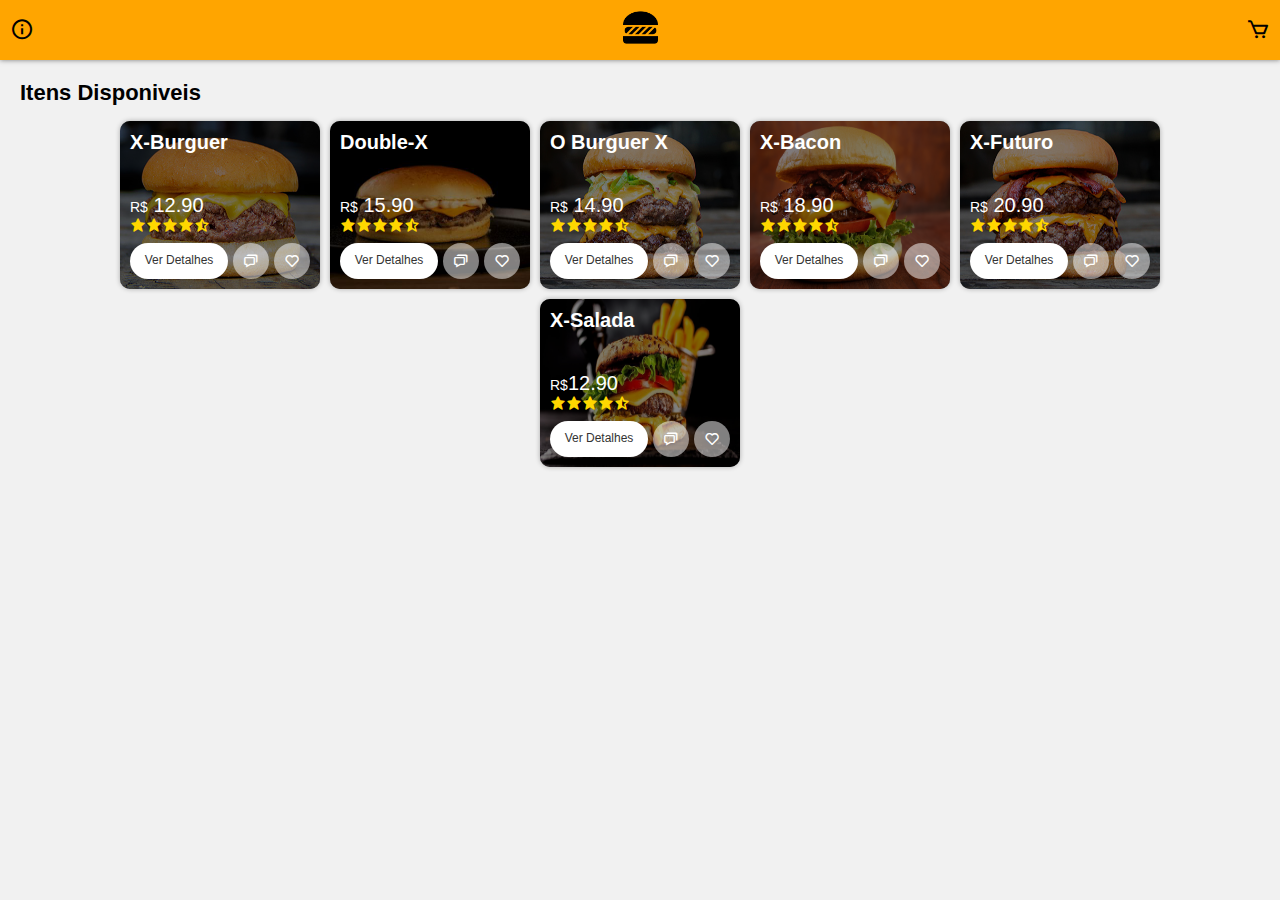
==== index.html @ 21aec9fd "update" ====
<!DOCTYPE html>
<html lang="pt-br">
<head>
    <meta charset="UTF-8">
    <meta name="viewport" content="width=device-width, initial-scale=1.0">
    <title>Burguer Io</title>
    <link rel="stylesheet" href="style.css">
    <link href='https://unpkg.com/boxicons@2.1.4/css/boxicons.min.css' rel='stylesheet'>
</head>
<body>

    <header class="app-bar">
        <i class='bx bx-info-circle'></i>
        <div class="app-logo">
            <img src="assets/images/burguer-logo.png" alt="">
        </div>
        <i class='bx bx-cart'></i>
    </header>

    <main class="home">

        <h1>Itens Disponiveis</h1>

        <section class="items-list">

            <!-- Item card -->
            <div class="item-card">

                <img class="item-image" src="assets/images/x-burger.jpg" alt="">

                <div class="card-content">

                    <h2>X-Burguer</h2>

                    <p class="item-price"><span class="less-price">R$</span> 12.90</p>

                    <div class="item-raiting">
                        <i class='bx bxs-star'></i>
                        <i class='bx bxs-star'></i>
                        <i class='bx bxs-star'></i>
                        <i class='bx bxs-star'></i>
                        <i class='bx bxs-star-half' ></i>
                    </div>

                    <div class="item-option">
                        <a href="item-details.html" class="option-detail"> Ver Detalhes </a>

                        <div class="icon-option">
                            <i class='bx bx-chat'></i>
                        </div>

                        <div class="icon-option">
                            <i class='bx bx-heart'></i>
                        </div>

                    </div>

                </div>

            </div>
            <!-- Item card -->

            <!-- Item card -->
            <div class="item-card">

                <img class="item-image" src="assets/images/double-x.jpeg" alt="">

                <div class="card-content">

                    <h2>Double-X</h2>

                    <p class="item-price"><span class="less-price">R$</span> 15.90</p>

                    <div class="item-raiting">
                        <i class='bx bxs-star'></i>
                        <i class='bx bxs-star'></i>
                        <i class='bx bxs-star'></i>
                        <i class='bx bxs-star'></i>
                        <i class='bx bxs-star-half' ></i>
                    </div>

                    <div class="item-option">
                        <a href="item-detail.html" class="option-detail"> Ver Detalhes </a>

                        <div class="icon-option">
                            <i class='bx bx-chat'></i>
                        </div>

                        <div class="icon-option">
                            <i class='bx bx-heart'></i>
                        </div>

                    </div>

                </div>

            </div>
            <!-- Item card -->

            <!-- Item card -->
            <div class="item-card">

                <img class="item-image" src="assets/images/o-burguer-x.jpg" alt="">

                <div class="card-content">

                    <h2>O Burguer X</h2>

                    <p class="item-price"><span class="less-price">R$</span> 14.90</p>

                    <div class="item-raiting">
                        <i class='bx bxs-star'></i>
                        <i class='bx bxs-star'></i>
                        <i class='bx bxs-star'></i>
                        <i class='bx bxs-star'></i>
                        <i class='bx bxs-star-half' ></i>
                    </div>

                    <div class="item-option">
                        <a href="item-detail.html" class="option-detail"> Ver Detalhes </a>

                        <div class="icon-option">
                            <i class='bx bx-chat'></i>
                        </div>

                        <div class="icon-option">
                            <i class='bx bx-heart'></i>
                        </div>

                    </div>

                </div>

            </div>
            <!-- Item card -->

            <!-- Item card -->
            <div class="item-card">

                <img class="item-image" src="assets/images/x-bacon.jpg" alt="">

                <div class="card-content">

                    <h2>X-Bacon</h2>

                    <p class="item-price"><span class="less-price">R$</span> 18.90</p>

                    <div class="item-raiting">
                        <i class='bx bxs-star'></i>
                        <i class='bx bxs-star'></i>
                        <i class='bx bxs-star'></i>
                        <i class='bx bxs-star'></i>
                        <i class='bx bxs-star-half' ></i>
                    </div>

                    <div class="item-option">
                        <a href="item-detail.html" class="option-detail"> Ver Detalhes </a>

                        <div class="icon-option">
                            <i class='bx bx-chat'></i>
                        </div>

                        <div class="icon-option">
                            <i class='bx bx-heart'></i>
                        </div>

                    </div>

                </div>

            </div>
            <!-- Item card -->

            <!-- Item card -->
            <div class="item-card">

                <img class="item-image" src="assets/images/x-futuro.jpg" alt="">

                <div class="card-content">

                    <h2>X-Futuro</h2>

                    <p class="item-price"><span class="less-price">R$</span> 20.90</p>

                    <div class="item-raiting">
                        <i class='bx bxs-star'></i>
                        <i class='bx bxs-star'></i>
                        <i class='bx bxs-star'></i>
                        <i class='bx bxs-star'></i>
                        <i class='bx bxs-star-half' ></i>
                    </div>

                    <div class="item-option">
                        <a href="item-detail.html" class="option-detail"> Ver Detalhes </a>

                        <div class="icon-option">
                            <i class='bx bx-chat'></i>
                        </div>

                        <div class="icon-option">
                            <i class='bx bx-heart'></i>
                        </div>

                    </div>

                </div>
 
            </div>
            <!-- Item card -->

            <!-- Item card -->
            <div class="item-card">

                <img class="item-image" src="assets/images/x-salada.jpg" alt="">

                <div class="card-content">

                    <h2>X-Salada</h2>

                    <p class="item-price"><span class="less-price">R$</span>12.90</p>

                    <div class="item-raiting">
                        <i class='bx bxs-star'></i>
                        <i class='bx bxs-star'></i>
                        <i class='bx bxs-star'></i>
                        <i class='bx bxs-star'></i>
                        <i class='bx bxs-star-half' ></i>
                    </div>

                    <div class="item-option">
                        <a href="item-detail.html" class="option-detail"> Ver Detalhes </a>

                        <div class="icon-option">
                            <i class='bx bx-chat'></i>
                        </div>

                        <div class="icon-option">
                            <i class='bx bx-heart'></i>
                        </div>

                    </div>

                </div>

            </div>
            <!-- Item card -->

        </section>

    </main>
    
</body>
</html>
---- style.css ----
* {
    padding: 0;
    margin: 0;
    box-sizing: border-box;
}

body {
    font-family: 'Franklin Gothic Medium', 'Arial Narrow', Arial, sans-serif;
    background-color: #f1f1f1;
}

.app-bar {
    height: 60px;
    background-color: orange;
    box-shadow: 0px 0px 5px rgba(0, 0, 0, 0.5);
    padding: 10px;
    display: flex;
    align-items: center;
    justify-content: space-between;
    font-size: 24px;
}

.app-logo {
    flex: 2;
    text-align: center;
}

.app-bar img {
    width: 35px;
}

main {
    padding: 20px;
}

main h1 {
    font-size: 22px;
    margin-bottom: 10px;
}

.items-list {
    display: flex;
    flex-wrap: wrap;
    align-items: center;
    justify-content: center;
}

.item-card {
    width: 200px;
    overflow: hidden;
    position: relative;
    background-color: black;
    color: white;
    border-radius: 10px;
    box-shadow: 0px 0px 5px rgba(0, 0, 0, 0.3);
    margin: 5px;
}

.item-card .item-image {
    width: 100%;
    height: 100%;
    position: absolute;
    opacity: 0.5;
}

.item-card .card-content {
    position: relative;
    padding: 10px;
}

.item-card .card-content a {
    text-decoration: none;
}

.item-card .card-content h2 {
    font-size: 20px;
    margin-bottom: 40px;
}

.item-card .card-content .item-price {
    font-size: 20px;
}

.item-card .card-content .less-price {
    font-size: 14px;
}

.item-raiting {
    color: gold;
    margin-bottom: 10px;
    display: flex;
}

.item-card .card-content .item-option {
    display: flex;
}

.option-detail {
    flex: 2;
    background-color: white;
    font-size: 12px;
    text-align: center;
    border-radius: 20px;
    color: #333;
    padding: 10px;
    text-decoration: none;
}

.icon-option {
    background-color: rgba(255, 255, 255, 0.5);
    display: flex;
    padding: 10px;
    border-radius: 100%;
    margin-left: 5px;
}

/* Details page */
.header-details {
    width: 100%;
    height: 250px;
    overflow: hidden;
    position: relative;
}

.header-details img {
    width: 100%;
    height: 100%;
    position: absolute;
}

.header-details .option-details {
    position: relative;
    display: flex;
    justify-content: space-between;
    padding: 10px;
}

.header-details .option-details .right-option {
    display: flex;
}

.header-details .option-details a {
    text-decoration: none;
    color: black;
}

.main-details {
    border-top-left-radius: 20px;
    border-top-right-radius: 20px;
    background-color: white;
    position: absolute;
    top: 230px;
}

.main-details .item-raiting p {
    color: #33333392;
    font-size: 14px;
    margin-left: 5px;
}

.info-details .description-details {
    text-align: justify;
    font-size: 14px;
}

.info-details .galery-details {
    display: flex;
    justify-content: center;
    align-items: center;
    margin: 20px;
}

.info-details .galery-details .galery-image {
    flex: 1;
    margin: 5px;
}

.info-details .galery-details .galery-image img {
    width: 100%;
    height: 100%;
    border-radius: 10px;
    box-shadow: 0px 0px 5px rgba(0, 0, 0, 0.445);
}

.info-details .buy-item {
    display: flex;
    align-items: center;
    gap: 20px;
}

.info-details .buy-item .price-item {
    font-size: 18px;
}

.info-details .buy-item .option-detail {
    background-color: orange;
    font-weight: bold;
    font-size: 14px;
    color: white;
}
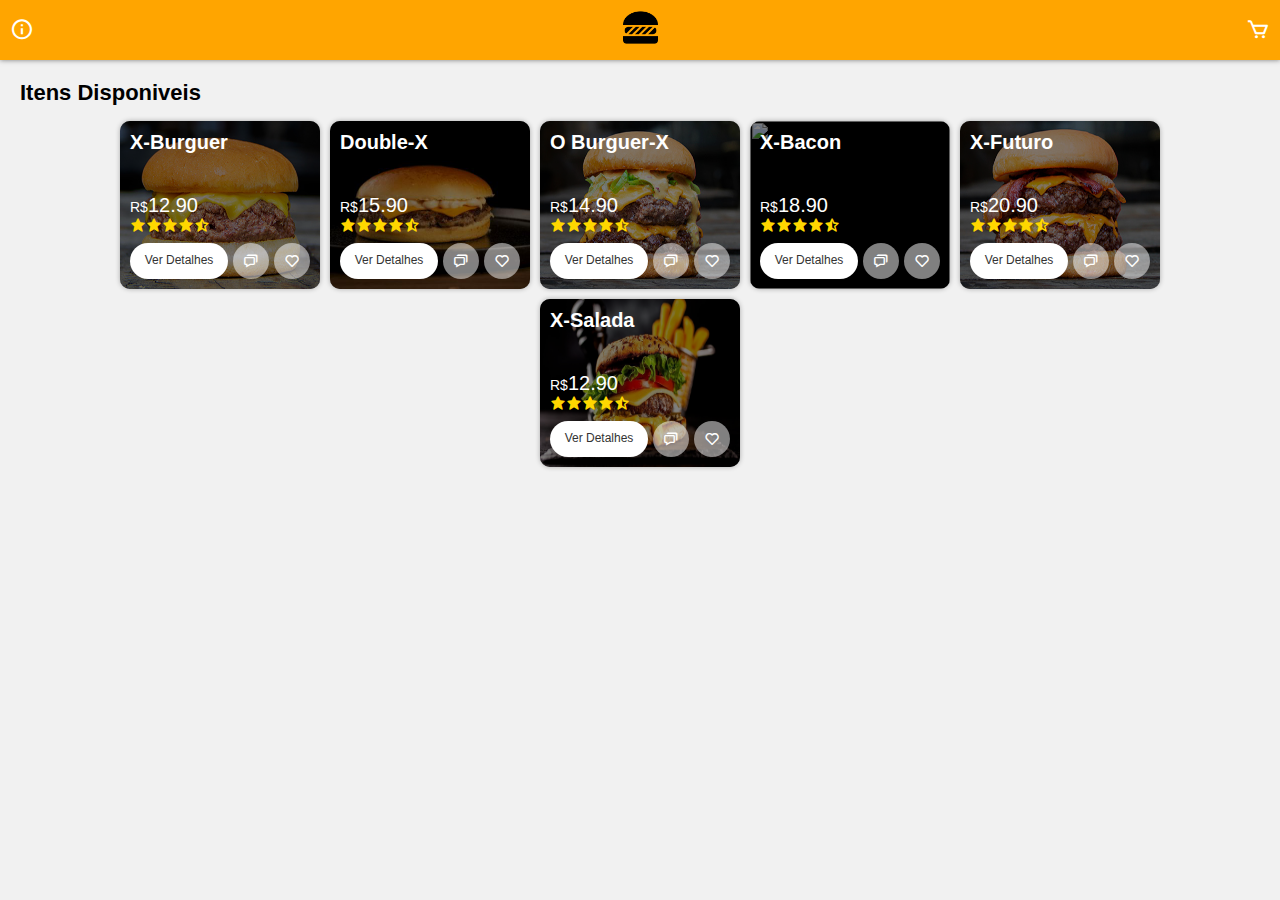
==== commit e88a0036: "colocando os arquivos pwa" ====
--- a/index.html
+++ b/index.html
@@ -4,6 +4,15 @@
     <meta charset="UTF-8">
     <meta name="viewport" content="width=device-width, initial-scale=1.0">
     <title>Burguer Io</title>
+
+    <!-- PWA Configs -->
+    <link rel="manifest" href="manifest.json" />
+
+    <link rel="apple-touch-icon" href="assets/images/burguer-logo.png" />
+    <meta name="apple-mobile-web-app-status-bar" content="#ff4500" />
+    <meta name="theme-color" content="#ff4500" />
+    <!-- END PWA Configs -->
+
     <link rel="stylesheet" href="style.css">
     <link href='https://unpkg.com/boxicons@2.1.4/css/boxicons.min.css' rel='stylesheet'>
 </head>
@@ -23,231 +32,11 @@
 
         <section class="items-list">
 
-            <!-- Item card -->
-            <div class="item-card">
-
-                <img class="item-image" src="assets/images/x-burger.jpg" alt="">
-
-                <div class="card-content">
-
-                    <h2>X-Burguer</h2>
-
-                    <p class="item-price"><span class="less-price">R$</span> 12.90</p>
-
-                    <div class="item-raiting">
-                        <i class='bx bxs-star'></i>
-                        <i class='bx bxs-star'></i>
-                        <i class='bx bxs-star'></i>
-                        <i class='bx bxs-star'></i>
-                        <i class='bx bxs-star-half' ></i>
-                    </div>
-
-                    <div class="item-option">
-                        <a href="item-details.html" class="option-detail"> Ver Detalhes </a>
-
-                        <div class="icon-option">
-                            <i class='bx bx-chat'></i>
-                        </div>
-
-                        <div class="icon-option">
-                            <i class='bx bx-heart'></i>
-                        </div>
-
-                    </div>
-
-                </div>
-
-            </div>
-            <!-- Item card -->
-
-            <!-- Item card -->
-            <div class="item-card">
-
-                <img class="item-image" src="assets/images/double-x.jpeg" alt="">
-
-                <div class="card-content">
-
-                    <h2>Double-X</h2>
-
-                    <p class="item-price"><span class="less-price">R$</span> 15.90</p>
-
-                    <div class="item-raiting">
-                        <i class='bx bxs-star'></i>
-                        <i class='bx bxs-star'></i>
-                        <i class='bx bxs-star'></i>
-                        <i class='bx bxs-star'></i>
-                        <i class='bx bxs-star-half' ></i>
-                    </div>
-
-                    <div class="item-option">
-                        <a href="item-detail.html" class="option-detail"> Ver Detalhes </a>
-
-                        <div class="icon-option">
-                            <i class='bx bx-chat'></i>
-                        </div>
-
-                        <div class="icon-option">
-                            <i class='bx bx-heart'></i>
-                        </div>
-
-                    </div>
-
-                </div>
-
-            </div>
-            <!-- Item card -->
-
-            <!-- Item card -->
-            <div class="item-card">
-
-                <img class="item-image" src="assets/images/o-burguer-x.jpg" alt="">
-
-                <div class="card-content">
-
-                    <h2>O Burguer X</h2>
-
-                    <p class="item-price"><span class="less-price">R$</span> 14.90</p>
-
-                    <div class="item-raiting">
-                        <i class='bx bxs-star'></i>
-                        <i class='bx bxs-star'></i>
-                        <i class='bx bxs-star'></i>
-                        <i class='bx bxs-star'></i>
-                        <i class='bx bxs-star-half' ></i>
-                    </div>
-
-                    <div class="item-option">
-                        <a href="item-detail.html" class="option-detail"> Ver Detalhes </a>
-
-                        <div class="icon-option">
-                            <i class='bx bx-chat'></i>
-                        </div>
-
-                        <div class="icon-option">
-                            <i class='bx bx-heart'></i>
-                        </div>
-
-                    </div>
-
-                </div>
-
-            </div>
-            <!-- Item card -->
-
-            <!-- Item card -->
-            <div class="item-card">
-
-                <img class="item-image" src="assets/images/x-bacon.jpg" alt="">
-
-                <div class="card-content">
-
-                    <h2>X-Bacon</h2>
-
-                    <p class="item-price"><span class="less-price">R$</span> 18.90</p>
-
-                    <div class="item-raiting">
-                        <i class='bx bxs-star'></i>
-                        <i class='bx bxs-star'></i>
-                        <i class='bx bxs-star'></i>
-                        <i class='bx bxs-star'></i>
-                        <i class='bx bxs-star-half' ></i>
-                    </div>
-
-                    <div class="item-option">
-                        <a href="item-detail.html" class="option-detail"> Ver Detalhes </a>
-
-                        <div class="icon-option">
-                            <i class='bx bx-chat'></i>
-                        </div>
-
-                        <div class="icon-option">
-                            <i class='bx bx-heart'></i>
-                        </div>
-
-                    </div>
-
-                </div>
-
-            </div>
-            <!-- Item card -->
-
-            <!-- Item card -->
-            <div class="item-card">
-
-                <img class="item-image" src="assets/images/x-futuro.jpg" alt="">
-
-                <div class="card-content">
-
-                    <h2>X-Futuro</h2>
-
-                    <p class="item-price"><span class="less-price">R$</span> 20.90</p>
-
-                    <div class="item-raiting">
-                        <i class='bx bxs-star'></i>
-                        <i class='bx bxs-star'></i>
-                        <i class='bx bxs-star'></i>
-                        <i class='bx bxs-star'></i>
-                        <i class='bx bxs-star-half' ></i>
-                    </div>
-
-                    <div class="item-option">
-                        <a href="item-detail.html" class="option-detail"> Ver Detalhes </a>
-
-                        <div class="icon-option">
-                            <i class='bx bx-chat'></i>
-                        </div>
-
-                        <div class="icon-option">
-                            <i class='bx bx-heart'></i>
-                        </div>
-
-                    </div>
-
-                </div>
- 
-            </div>
-            <!-- Item card -->
-
-            <!-- Item card -->
-            <div class="item-card">
-
-                <img class="item-image" src="assets/images/x-salada.jpg" alt="">
-
-                <div class="card-content">
-
-                    <h2>X-Salada</h2>
-
-                    <p class="item-price"><span class="less-price">R$</span>12.90</p>
-
-                    <div class="item-raiting">
-                        <i class='bx bxs-star'></i>
-                        <i class='bx bxs-star'></i>
-                        <i class='bx bxs-star'></i>
-                        <i class='bx bxs-star'></i>
-                        <i class='bx bxs-star-half' ></i>
-                    </div>
-
-                    <div class="item-option">
-                        <a href="item-detail.html" class="option-detail"> Ver Detalhes </a>
-
-                        <div class="icon-option">
-                            <i class='bx bx-chat'></i>
-                        </div>
-
-                        <div class="icon-option">
-                            <i class='bx bx-heart'></i>
-                        </div>
-
-                    </div>
-
-                </div>
-
-            </div>
-            <!-- Item card -->
-
         </section>
 
     </main>
+
+    <script src="app.js"></script>
     
 </body>
 </html>--- a/style.css
+++ b/style.css
@@ -18,6 +18,10 @@
     align-items: center;
     justify-content: space-between;
     font-size: 24px;
+}
+
+.app-bar i {
+    color: white;
 }
 
 .app-logo {
@@ -104,6 +108,7 @@
     color: #333;
     padding: 10px;
     text-decoration: none;
+    cursor: pointer;
 }
 
 .icon-option {
@@ -199,5 +204,94 @@
     color: white;
 }
 
-
-
+/* lightbox */
+.lightbox {
+    display: none;
+    position: fixed;
+    top: 0;
+    left: 0;
+    right: 0;
+    bottom: 0;
+    background-color: rgba(0, 0, 0, 0.733);
+    padding: 2em;
+    text-decoration: none;
+    color: white;
+}
+
+.lightbox:target {
+    display: block;
+}
+
+.lightbox span {
+    display: block;
+    width: 100%;
+    height: 100%;
+    background-position: center;
+    background-repeat: no-repeat;
+    background-size: contain;
+}
+
+.lightbox span p {
+    text-align: center;
+    position: relative;
+    top: 70vh;
+    font-size: 20px;
+}
+
+/* confirm order */
+
+.order-items {
+    display: flex;
+    flex-direction: column;
+    align-items: center;
+}
+.order-items .order-card {
+    display: flex;
+    background-color: #3333335d;
+    height: 150px;
+    border-radius: 15px;
+    overflow: hidden;
+    box-shadow: 0px 0px 10px rgba(0, 0, 0, 0.2);
+}
+
+.order-items .order-card .card-image {
+    flex: 1.5;
+    overflow: hidden;
+}
+
+.order-items .order-card .card-image img {
+    width: 100%;
+    height: 100%;
+}
+
+.order-items .order-card .card-details {
+    flex: 2;
+    padding: 10px;
+    display: flex;
+    flex-direction: column;
+    justify-content: space-between;
+}
+
+.order-items .order-card .card-details .item-price {
+    font-size: 22px;
+}
+
+.order-items .order-card .card-details p {
+    color: #333;
+}
+
+.button-confirm {
+    text-decoration: none;
+    color: white;
+    background-color: green;
+    padding: 15px 0;
+    font-size: 22px;
+    border-radius: 50px;
+    display: flex;
+    align-items: center;
+    justify-content: center;
+    gap: 5px;
+    width: 80%;
+    margin: auto;
+    margin-top: 20px;
+}
